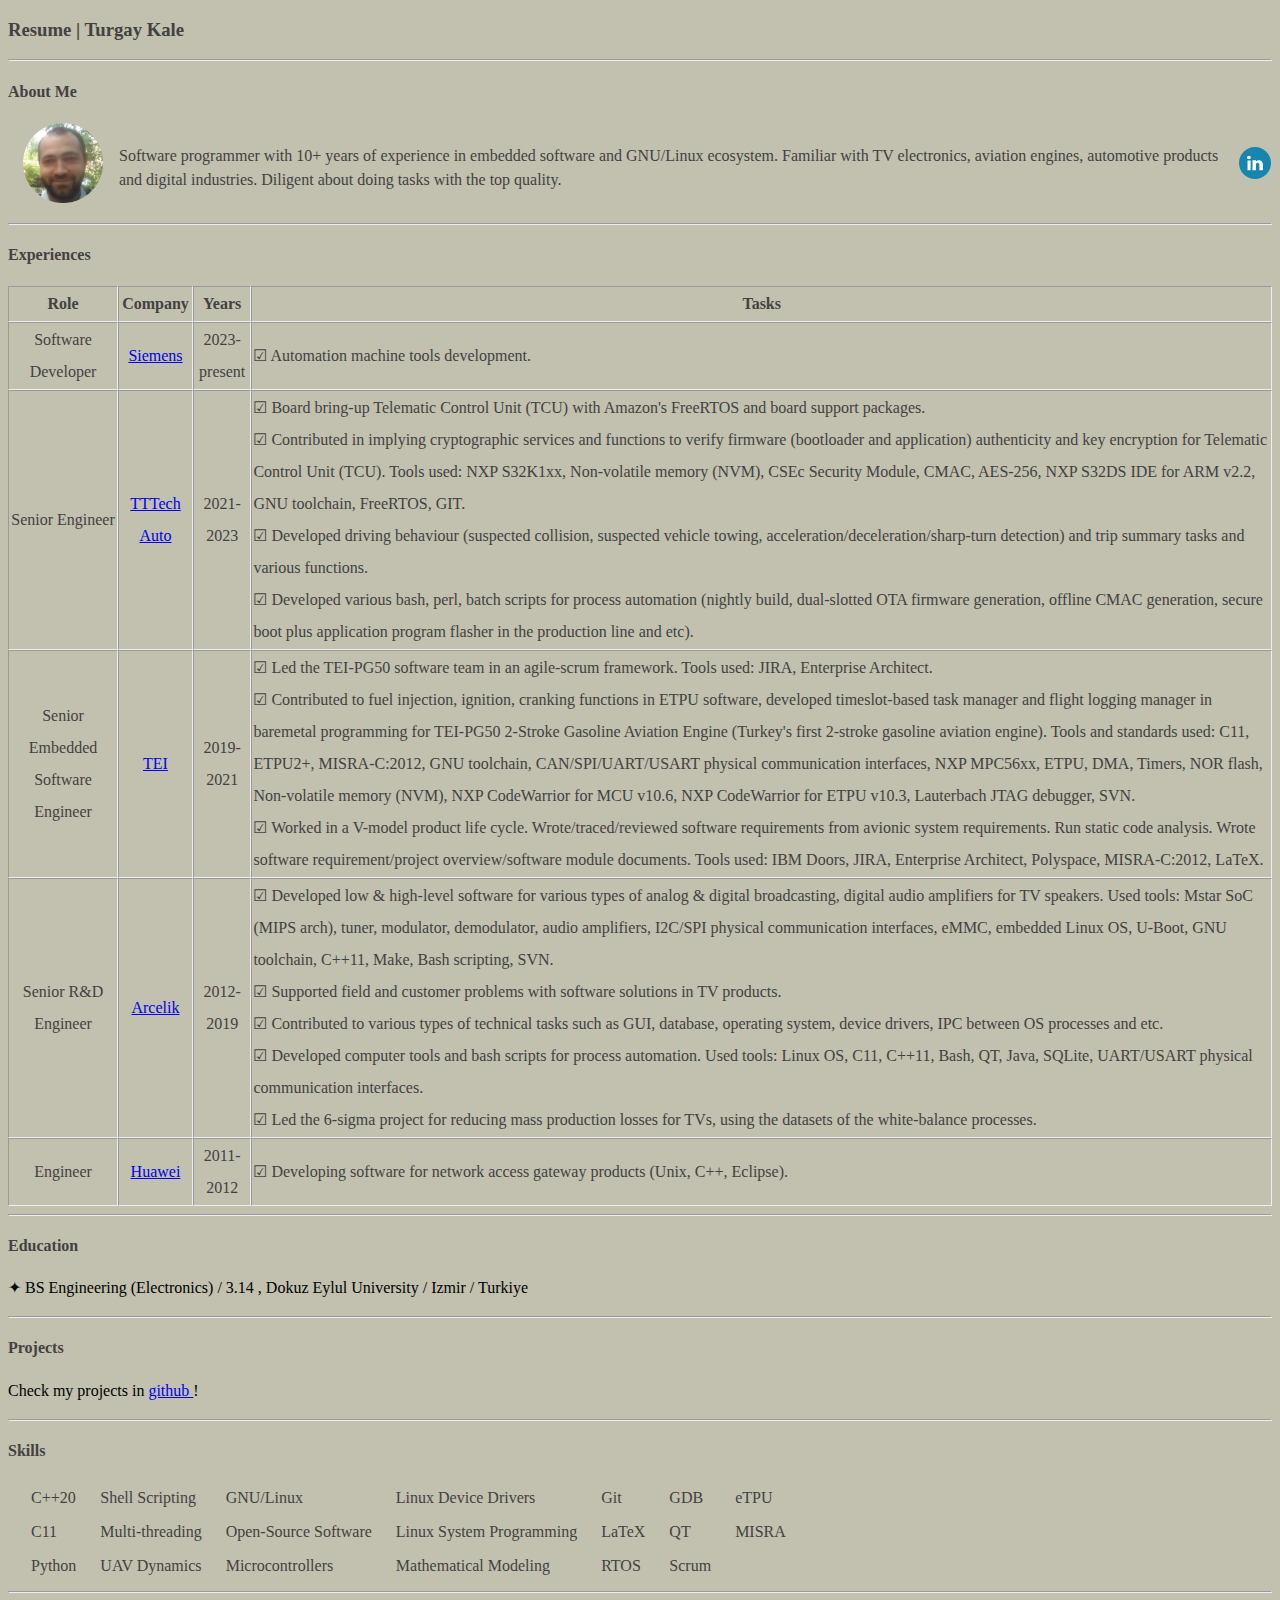
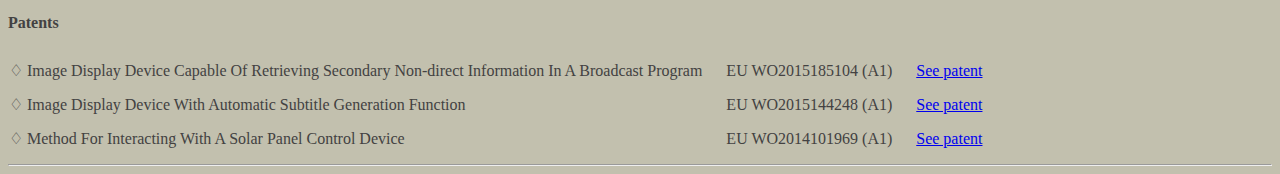
==== index.html @ f54d1caf "Update index.html" ====
<!DOCTYPE html>
<html lang="en">
    <head>
        <meta charset="UTF-8">
        <meta http-equiv="X-UA-Compatible" content="IE=edge">
        <meta name="viewport" content="width=device-width, initial-scale=1.0">
        <title>Resume of Turgay Kale </title>
        <link rel="stylesheet" href="css/styles.css">
    </head>

    <body>
        <h3>Resume | Turgay Kale</h3>
        <hr>
        <h4>About Me</h4>
        <table cellspacing="20">
            <tr>
                <td>&nbsp;&nbsp;&nbsp;</td>
                <td><img src="images/profile_turgaykale.png" height="80" width="80" alt="Picture of Turgay Kale"></td>
                <td>&nbsp;&nbsp;&nbsp;</td>
                <td><p>Software programmer with 10+ years of experience in embedded software
                    and GNU/Linux ecosystem. Familiar with TV electronics, aviation engines,
                    automotive products and digital industries. Diligent about doing tasks
                    with the top quality.</p></td>
                <td>&nbsp;&nbsp;&nbsp;</td>
                <td>
                    <center>
                        <a href="https://www.linkedin.com/in/turgaykale/"><img src="images/logo_linkedin.svg" height="32" width="32" alt="Logo of Linkedin"></a>
                    </center>
                </td>
            </tr>
        </table>
        <hr>
        <h4>Experiences</h4>
            <table border="dashed">
                <thead>
                    <tr>
                        <th><center>Role</center></th>
                        <th><center>Company</center></th>
                        <th><center>Years</center></th>
                        <th><center>Tasks</center></th>
                    </tr>
                </thead>
                <tbody>
                    <tr>
                        <td><center>Software Developer</center></td>
                        <td><center><a href="https://www.siemens.com">Siemens</a></center></td>
                        <td><center>2023-present</center></td>
                        <td>&#x2611; Automation machine tools development.</td>
                    </tr>
                    <tr>
                        <td><center>Senior Engineer</center></td>
                        <td><center><a href="https://www.tttech-auto.com">TTTech Auto</a></center></td>
                        <td><center>2021-2023</center></td>
                        <td>&#x2611; Board bring-up Telematic Control Unit (TCU) with Amazon's FreeRTOS and board support packages.<br>
                            &#x2611; Contributed in implying cryptographic services and functions to verify firmware (bootloader and application) 
                            authenticity and key encryption for Telematic Control Unit (TCU). Tools used: NXP S32K1xx, Non-volatile memory (NVM), 
                            CSEc Security Module, CMAC, AES-256, NXP S32DS IDE for ARM v2.2, GNU toolchain, FreeRTOS, GIT.<br>
                            &#x2611; Developed driving behaviour (suspected collision, suspected vehicle towing, acceleration/deceleration/sharp-turn detection) 
                            and trip summary tasks and various functions.<br>
                            &#x2611; Developed various bash, perl, batch scripts for process automation (nightly build, dual-slotted OTA firmware generation, 
                            offline CMAC generation, secure boot plus application program flasher in the production line and etc).</td>
                    </tr>
                    <tr>
                        <td><center>Senior Embedded Software Engineer</center></td>
                        <td><center><a href="https://www.tei.com.tr">TEI</a></center></td>
                        <td><center>2019-2021</center></td>
                        <td>&#x2611; Led the TEI-PG50 software team in an agile-scrum framework. Tools used: JIRA, Enterprise Architect.<br>
                            &#x2611; Contributed to fuel injection, ignition, cranking functions in ETPU software, developed timeslot-based task manager and 
                            flight logging manager in baremetal programming for TEI-PG50 2-Stroke Gasoline Aviation Engine (Turkey's first 2-stroke 
                            gasoline aviation engine). Tools and standards used: C11, ETPU2+, MISRA-C:2012, GNU toolchain, CAN/SPI/UART/USART physical 
                            communication interfaces, NXP MPC56xx, ETPU, DMA, Timers, NOR flash, Non-volatile memory (NVM), NXP CodeWarrior for MCU v10.6,
                            NXP CodeWarrior for ETPU v10.3, Lauterbach JTAG debugger, SVN. <br>
                            &#x2611; Worked in a V-model product life cycle. Wrote/traced/reviewed software requirements from avionic system requirements. Run 
                            static code analysis. Wrote software requirement/project overview/software module documents. Tools used: IBM Doors, JIRA, 
                            Enterprise Architect, Polyspace, MISRA-C:2012, LaTeX.</td>
                    </tr>
                    <tr>
                        <td><center>Senior R&D Engineer</center></td>
                        <td><center><a href="https:www.arcelik.com">Arcelik</a></center></td>
                        <td><center>2012-2019</center></td>
                        <td>&#x2611; Developed low & high-level software for various types of analog & digital broadcasting, digital audio amplifiers for TV 
                            speakers. Used tools: Mstar SoC (MIPS arch), tuner, modulator, demodulator, audio amplifiers, I2C/SPI physical communication 
                            interfaces, eMMC, embedded Linux OS, U-Boot, GNU toolchain, C++11, Make, Bash scripting, SVN.<br>
                            &#x2611; Supported field and customer problems with software solutions in TV products.<br>
                            &#x2611; Contributed to various types of technical tasks such as GUI, database, operating system, device drivers, IPC between OS 
                            processes and etc.<br>
                            &#x2611; Developed computer tools and bash scripts for process automation. Used tools: Linux OS, C11, C++11, Bash, QT, Java, SQLite, 
                            UART/USART physical communication interfaces.<br>
                            &#x2611; Led the 6-sigma project for reducing mass production losses for TVs, using the datasets of the white-balance processes.</td>
                    </tr>
                    <tr>
                        <td><center>Engineer</center></td>
                        <td><center><a href="https://www.huawei.com">Huawei</a></center></td>
                        <td><center>2011-2012</center></td>
                        <td>&#x2611; Developing software for network access gateway products (Unix, C++, Eclipse).</td>
                    </tr>
                </tbody>
            </table>
        <hr>
            <h4>Education</h4>
            <p>&#x2726; BS Engineering (Electronics) / 3.14 , Dokuz Eylul University / Izmir / Turkiye</p>
        <hr>
            <h4>Projects</h4>
            <p>Check my projects in <a href="https://github.com/kaleturgay"> github </a> !</p>
        <hr>
            <h4>Skills</h4>
            <table cellspacing="20">
                <tr>
                    <td>&nbsp;&nbsp;&nbsp;&nbsp;&nbsp;</td>
                    <td>C++20</td><td>&nbsp;&nbsp;&nbsp;&nbsp;&nbsp;</td>
                    <td>Shell Scripting</td><td>&nbsp;&nbsp;&nbsp;&nbsp;&nbsp;</td> 
                    <td>GNU/Linux</td><td>&nbsp;&nbsp;&nbsp;&nbsp;&nbsp;</td>
                    <td>Linux Device Drivers</td><td>&nbsp;&nbsp;&nbsp;&nbsp;&nbsp;</td>
                    <td>Git</td><td>&nbsp;&nbsp;&nbsp;&nbsp;&nbsp;</td>
                    <td>GDB</td><td>&nbsp;&nbsp;&nbsp;&nbsp;&nbsp;</td>
                    <td>eTPU</td><td>&nbsp;&nbsp;&nbsp;&nbsp;&nbsp;</td>
                </tr>
                <tr>
                    <td>&nbsp;&nbsp;&nbsp;&nbsp;&nbsp;</td>
                    <td>C11</td><td>&nbsp;&nbsp;&nbsp;&nbsp;&nbsp;</td>
                    <td>Multi-threading</td><td>&nbsp;&nbsp;&nbsp;&nbsp;&nbsp;</td>
                    <td>Open-Source Software</td><td>&nbsp;&nbsp;&nbsp;&nbsp;&nbsp;</td>
                    <td>Linux System Programming</td><td>&nbsp;&nbsp;&nbsp;&nbsp;&nbsp;</td>
                    <td>LaTeX</td><td>&nbsp;&nbsp;&nbsp;&nbsp;&nbsp;</td>
                    <td>QT</td><td>&nbsp;&nbsp;&nbsp;&nbsp;&nbsp;</td>
                    <td>MISRA</td><td>&nbsp;&nbsp;&nbsp;&nbsp;&nbsp;</td>
                </tr>
                <tr>
                    <td>&nbsp;&nbsp;&nbsp;&nbsp;&nbsp;</td>
                    <td>Python</td><td>&nbsp;&nbsp;&nbsp;&nbsp;&nbsp;</td> 
                    <td>UAV Dynamics</td><td>&nbsp;&nbsp;&nbsp;&nbsp;&nbsp;</td>
                    <td>Microcontrollers</td><td>&nbsp;&nbsp;&nbsp;</td>
                    <td>Mathematical Modeling</td><td>&nbsp;&nbsp;&nbsp;&nbsp;&nbsp;</td>
                    <td>RTOS</td><td>&nbsp;&nbsp;&nbsp;&nbsp;&nbsp;</td>
                    <td>Scrum</td><td>&nbsp;&nbsp;&nbsp;&nbsp;&nbsp;</td>
                </tr>
            </table>
        <hr>
            <h4>Patents</h4>
            <table cellspacing="20">
                <tr>
                    <td>&#x2662; Image Display Device Capable Of Retrieving Secondary Non-direct Information In A Broadcast Program</td>   
                    <td>&nbsp;&nbsp;&nbsp;&nbsp;&nbsp;</td>
                    <td>EU WO2015185104 (A1)</td>
                    <td>&nbsp;&nbsp;&nbsp;&nbsp;&nbsp;</td>
                    <td><a href="https://worldwide.espacenet.com/publicationDetails/biblio?DB=EPODOC&II=1&ND=3&adjacent=true&locale=en_EP&FT=D&date=20151210&CC=WO&NR=2015185104A1&KC=A1"> See patent </a></td>
                </tr>
                <tr>
                    <td>&#x2662; Image Display Device With Automatic Subtitle Generation Function</td>   
                    <td>&nbsp;&nbsp;&nbsp;&nbsp;&nbsp;</td>
                    <td>EU WO2015144248 (A1)</td>
                    <td>&nbsp;&nbsp;&nbsp;&nbsp;&nbsp;</td>
                    <td><a href="https://patentscope.wipo.int/search/en/detail.jsf?docId=WO2015144248"> See patent </a></td>
                </tr>
                <tr>
                    <td>&#x2662; Method For Interacting With A Solar Panel Control Device</td>
                    <td>&nbsp;&nbsp;&nbsp;</td>   
                    <td>EU WO2014101969 (A1)</td>
                    <td>&nbsp;&nbsp;&nbsp;</td>
                    <td><a href="https://worldwide.espacenet.com/publicationDetails/biblio?FT=D&date=20140703&DB=EPODOC&locale=en_EP&CC=WO&NR=2014101969A1&KC=A1&ND=4"> See patent </a></td>
                </tr>
            </table>
        <hr>
    </body>
</html>
---- css/styles.css ----
body {
    background-color: #c2c0ae;
}

p {
    line-height: 1.5 ;
}

table {
    border: solid;
    border-style: none;
    border-spacing: 0px;
    color: #434242;
    line-height: 2;
}

h3 {
    color: #434242;
}

h4 {
    color: #434242;
}
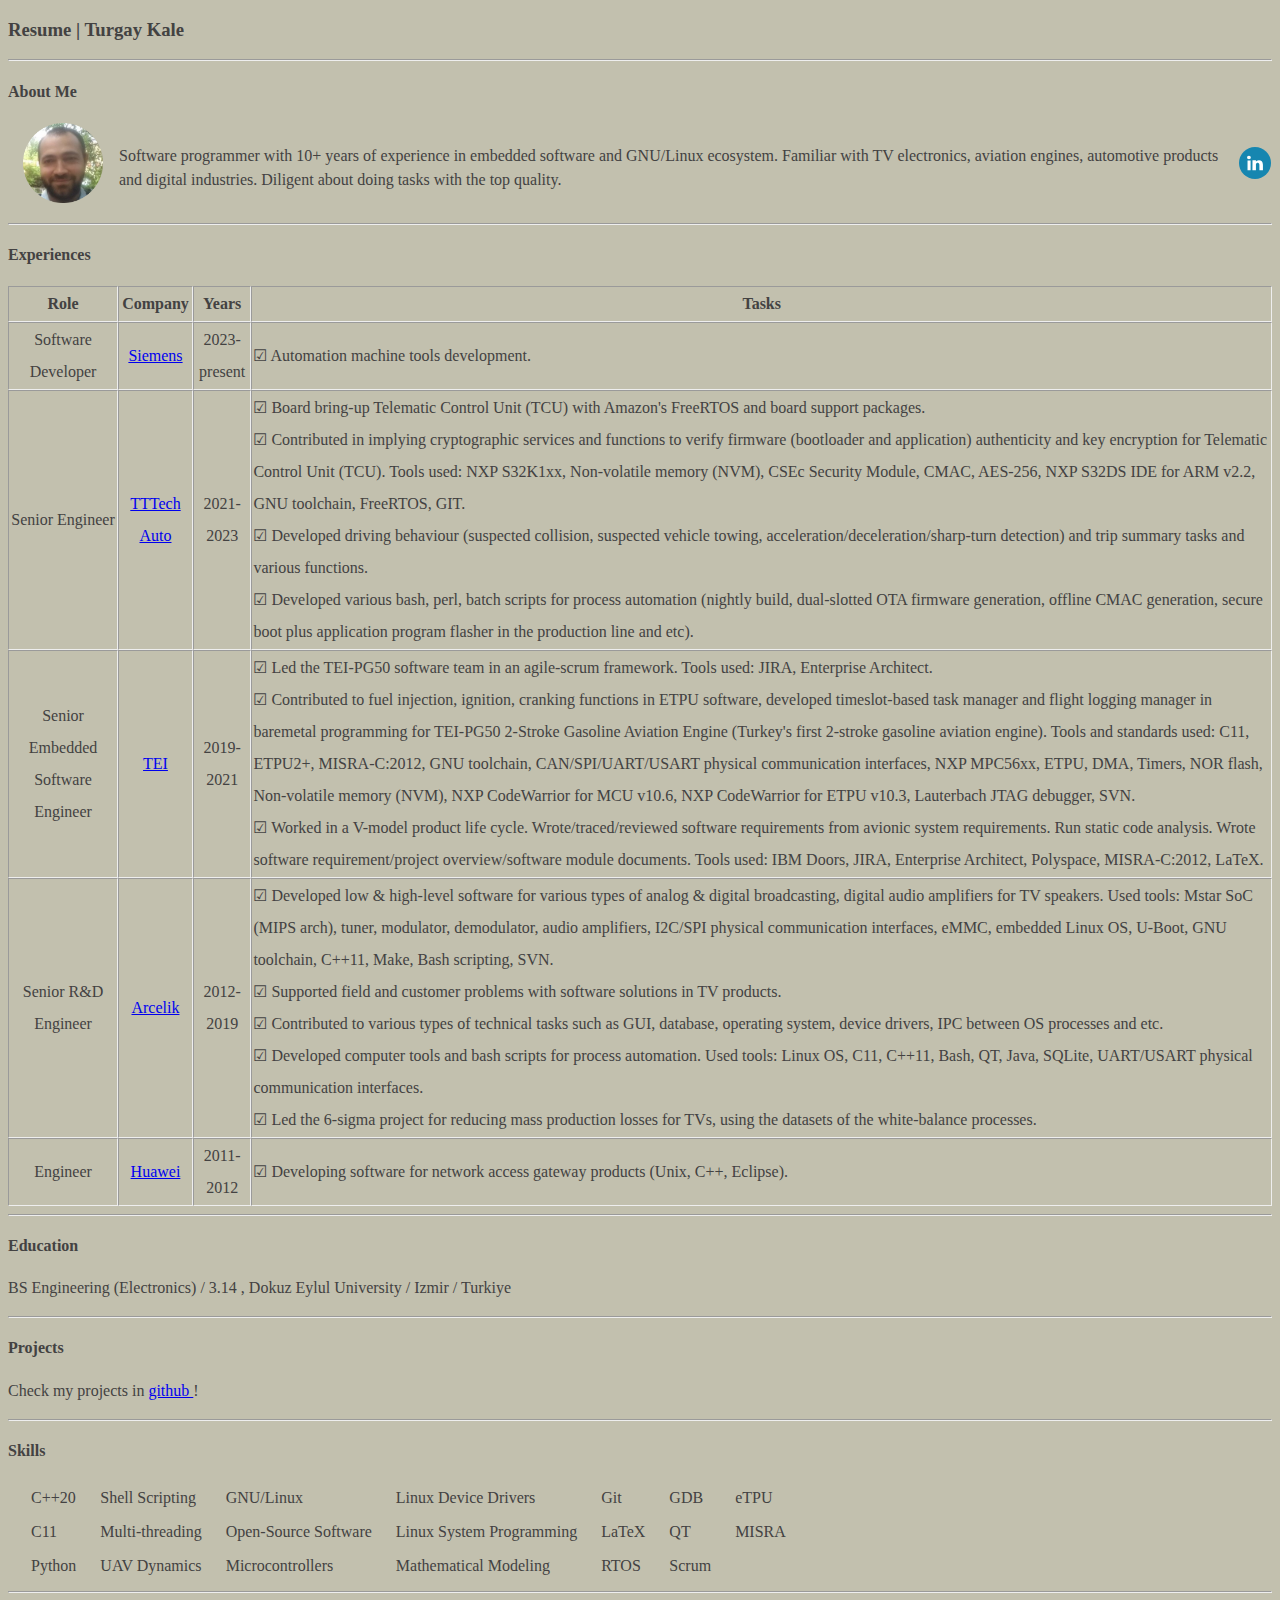
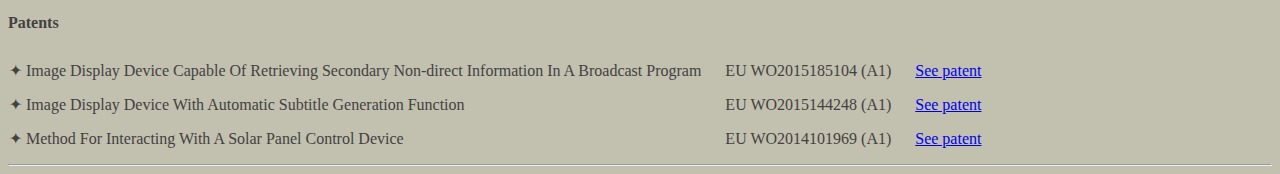
==== commit 7bf70acf: "Update index.html" ====
--- a/index.html
+++ b/index.html
@@ -98,7 +98,7 @@
             </table>
         <hr>
             <h4>Education</h4>
-            <p>&#x2726; BS Engineering (Electronics) / 3.14 , Dokuz Eylul University / Izmir / Turkiye</p>
+            <p>BS Engineering (Electronics) / 3.14 , Dokuz Eylul University / Izmir / Turkiye</p>
         <hr>
             <h4>Projects</h4>
             <p>Check my projects in <a href="https://github.com/kaleturgay"> github </a> !</p>
@@ -139,21 +139,21 @@
             <h4>Patents</h4>
             <table cellspacing="20">
                 <tr>
-                    <td>&#x2662; Image Display Device Capable Of Retrieving Secondary Non-direct Information In A Broadcast Program</td>   
+                    <td>&#x2726; Image Display Device Capable Of Retrieving Secondary Non-direct Information In A Broadcast Program</td>   
                     <td>&nbsp;&nbsp;&nbsp;&nbsp;&nbsp;</td>
                     <td>EU WO2015185104 (A1)</td>
                     <td>&nbsp;&nbsp;&nbsp;&nbsp;&nbsp;</td>
                     <td><a href="https://worldwide.espacenet.com/publicationDetails/biblio?DB=EPODOC&II=1&ND=3&adjacent=true&locale=en_EP&FT=D&date=20151210&CC=WO&NR=2015185104A1&KC=A1"> See patent </a></td>
                 </tr>
                 <tr>
-                    <td>&#x2662; Image Display Device With Automatic Subtitle Generation Function</td>   
+                    <td>&#x2726; Image Display Device With Automatic Subtitle Generation Function</td>   
                     <td>&nbsp;&nbsp;&nbsp;&nbsp;&nbsp;</td>
                     <td>EU WO2015144248 (A1)</td>
                     <td>&nbsp;&nbsp;&nbsp;&nbsp;&nbsp;</td>
                     <td><a href="https://patentscope.wipo.int/search/en/detail.jsf?docId=WO2015144248"> See patent </a></td>
                 </tr>
                 <tr>
-                    <td>&#x2662; Method For Interacting With A Solar Panel Control Device</td>
+                    <td>&#x2726; Method For Interacting With A Solar Panel Control Device</td>
                     <td>&nbsp;&nbsp;&nbsp;</td>   
                     <td>EU WO2014101969 (A1)</td>
                     <td>&nbsp;&nbsp;&nbsp;</td>
--- a/css/styles.css
+++ b/css/styles.css
@@ -1,10 +1,10 @@
-
 body {
     background-color: #c2c0ae;
+    color: #434242;
 }
 
 p {
-    line-height: 1.5 ;
+    line-height: 1.5;
 }
 
 table {
@@ -14,11 +14,3 @@
     color: #434242;
     line-height: 2;
 }
-
-h3 {
-    color: #434242;
-}
-
-h4 {
-    color: #434242;
-}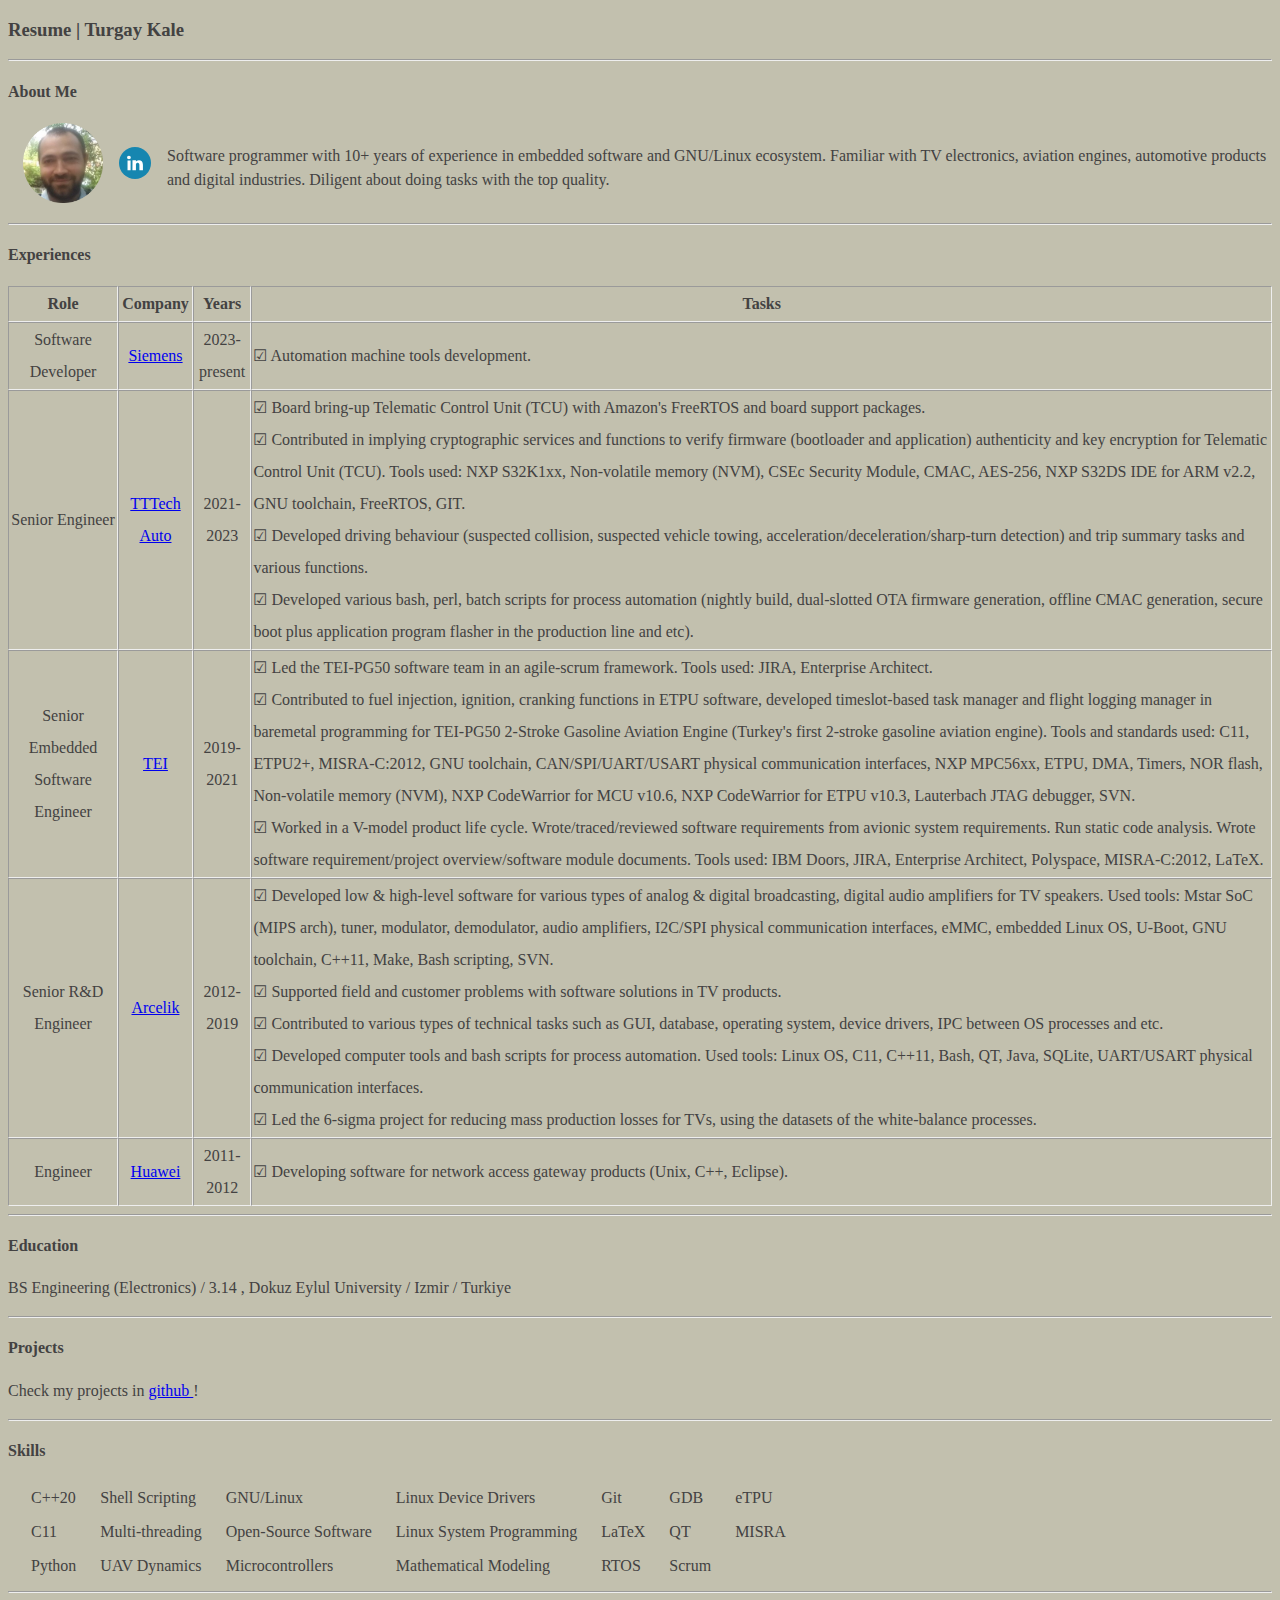
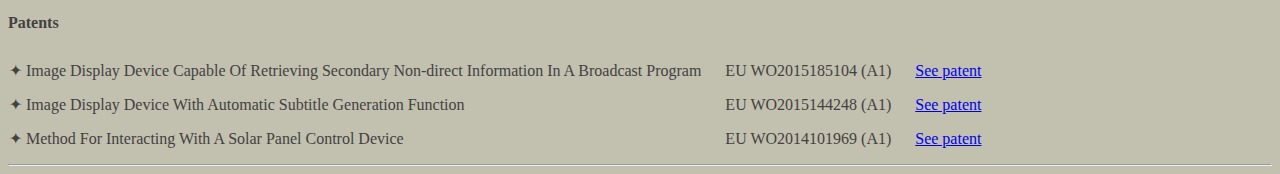
==== commit 0ff9aca5: "Update index.html" ====
--- a/index.html
+++ b/index.html
@@ -17,16 +17,16 @@
                 <td>&nbsp;&nbsp;&nbsp;</td>
                 <td><img src="images/profile_turgaykale.png" height="80" width="80" alt="Picture of Turgay Kale"></td>
                 <td>&nbsp;&nbsp;&nbsp;</td>
-                <td><p>Software programmer with 10+ years of experience in embedded software
-                    and GNU/Linux ecosystem. Familiar with TV electronics, aviation engines,
-                    automotive products and digital industries. Diligent about doing tasks
-                    with the top quality.</p></td>
-                <td>&nbsp;&nbsp;&nbsp;</td>
                 <td>
                     <center>
                         <a href="https://www.linkedin.com/in/turgaykale/"><img src="images/logo_linkedin.svg" height="32" width="32" alt="Logo of Linkedin"></a>
                     </center>
                 </td>
+                <td>&nbsp;&nbsp;&nbsp;</td>
+                <td><p>Software programmer with 10+ years of experience in embedded software
+                    and GNU/Linux ecosystem. Familiar with TV electronics, aviation engines,
+                    automotive products and digital industries. Diligent about doing tasks
+                    with the top quality.</p></td>
             </tr>
         </table>
         <hr>
@@ -41,13 +41,13 @@
                     </tr>
                 </thead>
                 <tbody>
-                    <tr>
+                    <tr class="cl_hover_background">
                         <td><center>Software Developer</center></td>
                         <td><center><a href="https://www.siemens.com">Siemens</a></center></td>
                         <td><center>2023-present</center></td>
                         <td>&#x2611; Automation machine tools development.</td>
                     </tr>
-                    <tr>
+                    <tr class="cl_hover_background">
                         <td><center>Senior Engineer</center></td>
                         <td><center><a href="https://www.tttech-auto.com">TTTech Auto</a></center></td>
                         <td><center>2021-2023</center></td>
@@ -60,7 +60,7 @@
                             &#x2611; Developed various bash, perl, batch scripts for process automation (nightly build, dual-slotted OTA firmware generation, 
                             offline CMAC generation, secure boot plus application program flasher in the production line and etc).</td>
                     </tr>
-                    <tr>
+                    <tr class="cl_hover_background">
                         <td><center>Senior Embedded Software Engineer</center></td>
                         <td><center><a href="https://www.tei.com.tr">TEI</a></center></td>
                         <td><center>2019-2021</center></td>
@@ -74,7 +74,7 @@
                             static code analysis. Wrote software requirement/project overview/software module documents. Tools used: IBM Doors, JIRA, 
                             Enterprise Architect, Polyspace, MISRA-C:2012, LaTeX.</td>
                     </tr>
-                    <tr>
+                    <tr class="cl_hover_background">
                         <td><center>Senior R&D Engineer</center></td>
                         <td><center><a href="https:www.arcelik.com">Arcelik</a></center></td>
                         <td><center>2012-2019</center></td>
@@ -88,7 +88,7 @@
                             UART/USART physical communication interfaces.<br>
                             &#x2611; Led the 6-sigma project for reducing mass production losses for TVs, using the datasets of the white-balance processes.</td>
                     </tr>
-                    <tr>
+                    <tr class="cl_hover_background">
                         <td><center>Engineer</center></td>
                         <td><center><a href="https://www.huawei.com">Huawei</a></center></td>
                         <td><center>2011-2012</center></td>
@@ -105,7 +105,7 @@
         <hr>
             <h4>Skills</h4>
             <table cellspacing="20">
-                <tr>
+                <tr class="cl_hover_background">
                     <td>&nbsp;&nbsp;&nbsp;&nbsp;&nbsp;</td>
                     <td>C++20</td><td>&nbsp;&nbsp;&nbsp;&nbsp;&nbsp;</td>
                     <td>Shell Scripting</td><td>&nbsp;&nbsp;&nbsp;&nbsp;&nbsp;</td> 
@@ -115,7 +115,7 @@
                     <td>GDB</td><td>&nbsp;&nbsp;&nbsp;&nbsp;&nbsp;</td>
                     <td>eTPU</td><td>&nbsp;&nbsp;&nbsp;&nbsp;&nbsp;</td>
                 </tr>
-                <tr>
+                <tr class="cl_hover_background">
                     <td>&nbsp;&nbsp;&nbsp;&nbsp;&nbsp;</td>
                     <td>C11</td><td>&nbsp;&nbsp;&nbsp;&nbsp;&nbsp;</td>
                     <td>Multi-threading</td><td>&nbsp;&nbsp;&nbsp;&nbsp;&nbsp;</td>
@@ -125,7 +125,7 @@
                     <td>QT</td><td>&nbsp;&nbsp;&nbsp;&nbsp;&nbsp;</td>
                     <td>MISRA</td><td>&nbsp;&nbsp;&nbsp;&nbsp;&nbsp;</td>
                 </tr>
-                <tr>
+                <tr class="cl_hover_background">
                     <td>&nbsp;&nbsp;&nbsp;&nbsp;&nbsp;</td>
                     <td>Python</td><td>&nbsp;&nbsp;&nbsp;&nbsp;&nbsp;</td> 
                     <td>UAV Dynamics</td><td>&nbsp;&nbsp;&nbsp;&nbsp;&nbsp;</td>
@@ -138,21 +138,21 @@
         <hr>
             <h4>Patents</h4>
             <table cellspacing="20">
-                <tr>
-                    <td>&#x2726; Image Display Device Capable Of Retrieving Secondary Non-direct Information In A Broadcast Program</td>   
+                <tr class="cl_hover_background">
+                    <td>&#x2726;  Image Display Device Capable Of Retrieving Secondary Non-direct Information In A Broadcast Program</td>   
                     <td>&nbsp;&nbsp;&nbsp;&nbsp;&nbsp;</td>
                     <td>EU WO2015185104 (A1)</td>
                     <td>&nbsp;&nbsp;&nbsp;&nbsp;&nbsp;</td>
                     <td><a href="https://worldwide.espacenet.com/publicationDetails/biblio?DB=EPODOC&II=1&ND=3&adjacent=true&locale=en_EP&FT=D&date=20151210&CC=WO&NR=2015185104A1&KC=A1"> See patent </a></td>
                 </tr>
-                <tr>
-                    <td>&#x2726; Image Display Device With Automatic Subtitle Generation Function</td>   
+                <tr class="cl_hover_background">
+                    <td>&#x2726;  Image Display Device With Automatic Subtitle Generation Function</td>   
                     <td>&nbsp;&nbsp;&nbsp;&nbsp;&nbsp;</td>
                     <td>EU WO2015144248 (A1)</td>
                     <td>&nbsp;&nbsp;&nbsp;&nbsp;&nbsp;</td>
                     <td><a href="https://patentscope.wipo.int/search/en/detail.jsf?docId=WO2015144248"> See patent </a></td>
                 </tr>
-                <tr>
+                <tr class="cl_hover_background">
                     <td>&#x2726; Method For Interacting With A Solar Panel Control Device</td>
                     <td>&nbsp;&nbsp;&nbsp;</td>   
                     <td>EU WO2014101969 (A1)</td>
--- a/css/styles.css
+++ b/css/styles.css
@@ -1,3 +1,4 @@
+
 body {
     background-color: #c2c0ae;
     color: #434242;
@@ -14,3 +15,12 @@
     color: #434242;
     line-height: 2;
 }
+
+p:hover, .cl_hover_background:hover {
+    background-color: rgb(163, 178, 167);
+}
+
+img:hover {
+    border-radius: 100;
+    background-color: #c2c0ae;
+}
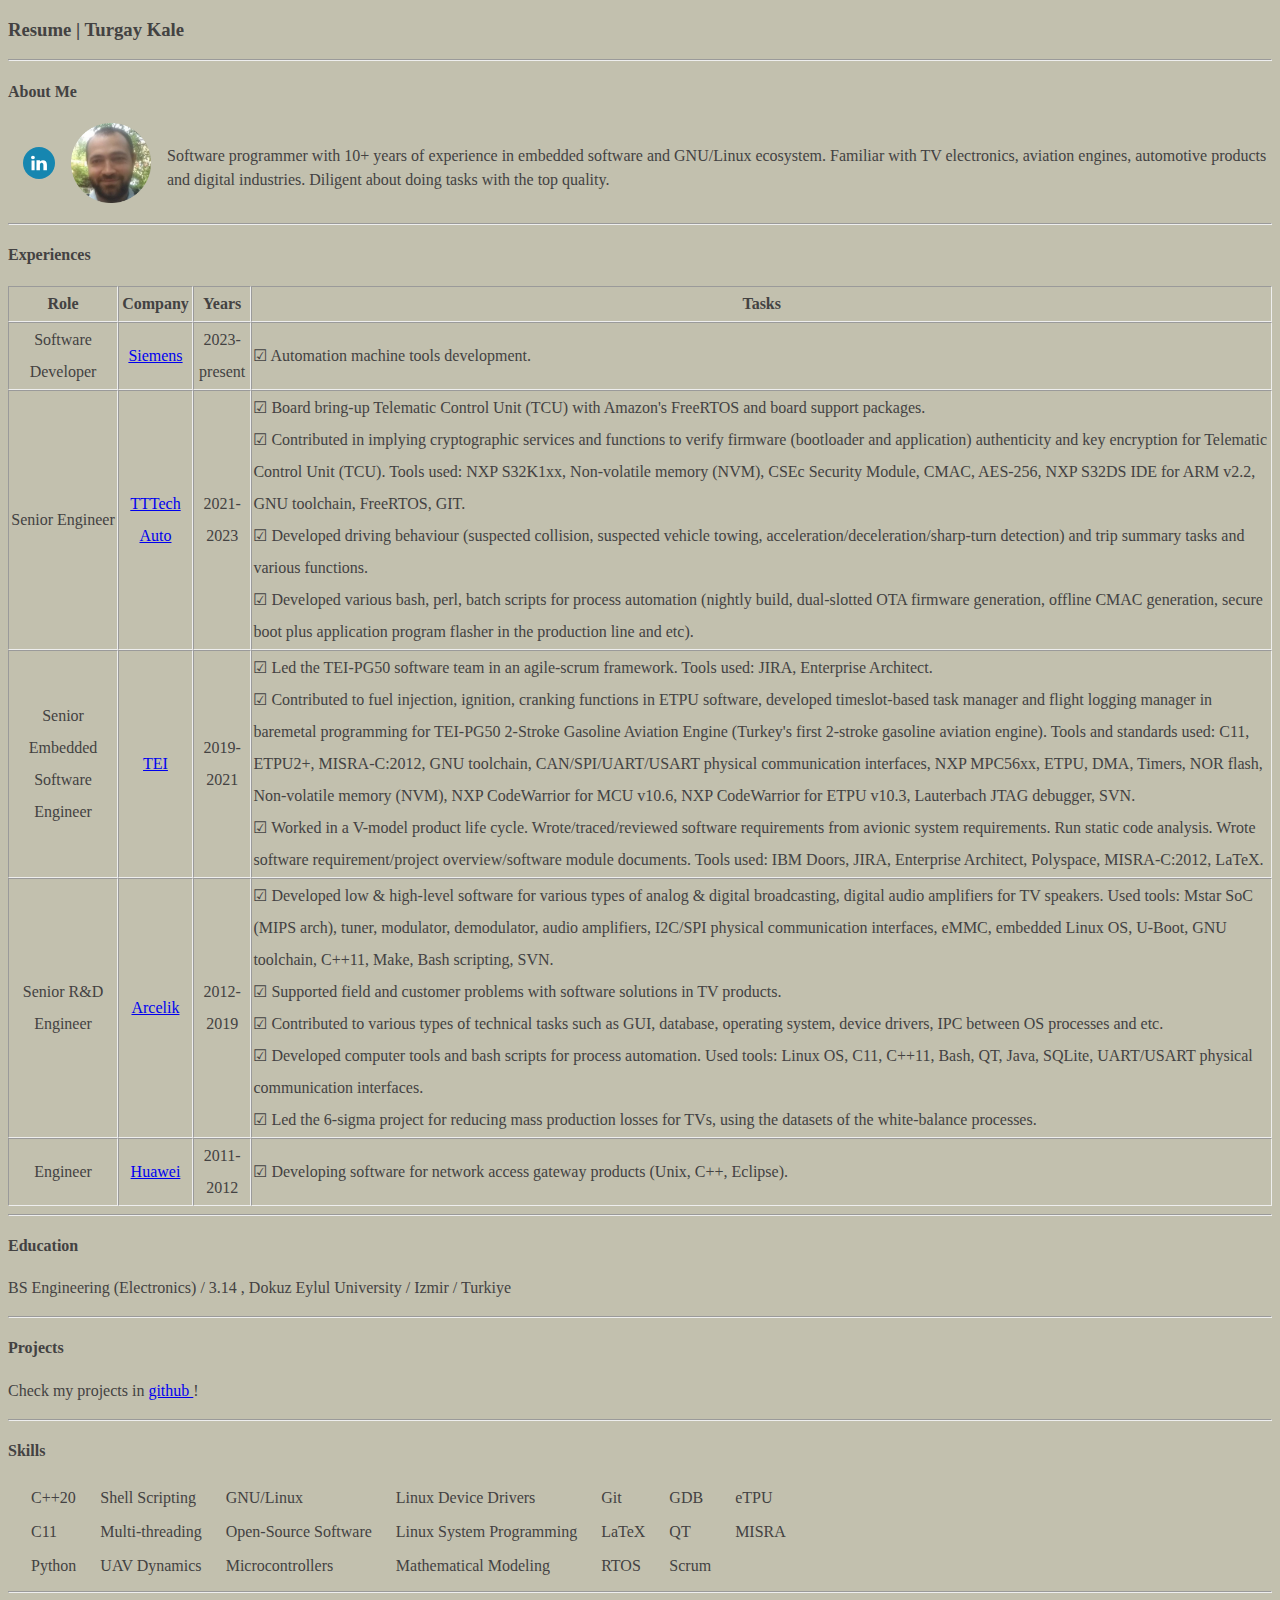
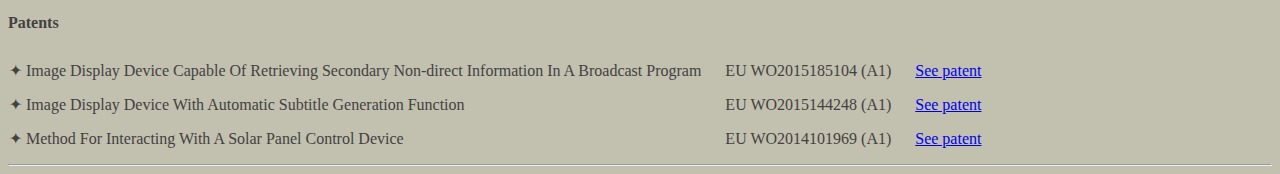
==== commit b8288a7f: "Update index.html" ====
--- a/index.html
+++ b/index.html
@@ -15,13 +15,13 @@
         <table cellspacing="20">
             <tr>
                 <td>&nbsp;&nbsp;&nbsp;</td>
-                <td><img src="images/profile_turgaykale.png" height="80" width="80" alt="Picture of Turgay Kale"></td>
-                <td>&nbsp;&nbsp;&nbsp;</td>
                 <td>
                     <center>
                         <a href="https://www.linkedin.com/in/turgaykale/"><img src="images/logo_linkedin.svg" height="32" width="32" alt="Logo of Linkedin"></a>
                     </center>
                 </td>
+                <td>&nbsp;&nbsp;&nbsp;</td>
+                <td><img src="images/profile_turgaykale.png" height="80" width="80" alt="Picture of Turgay Kale"></td>
                 <td>&nbsp;&nbsp;&nbsp;</td>
                 <td><p>Software programmer with 10+ years of experience in embedded software
                     and GNU/Linux ecosystem. Familiar with TV electronics, aviation engines,
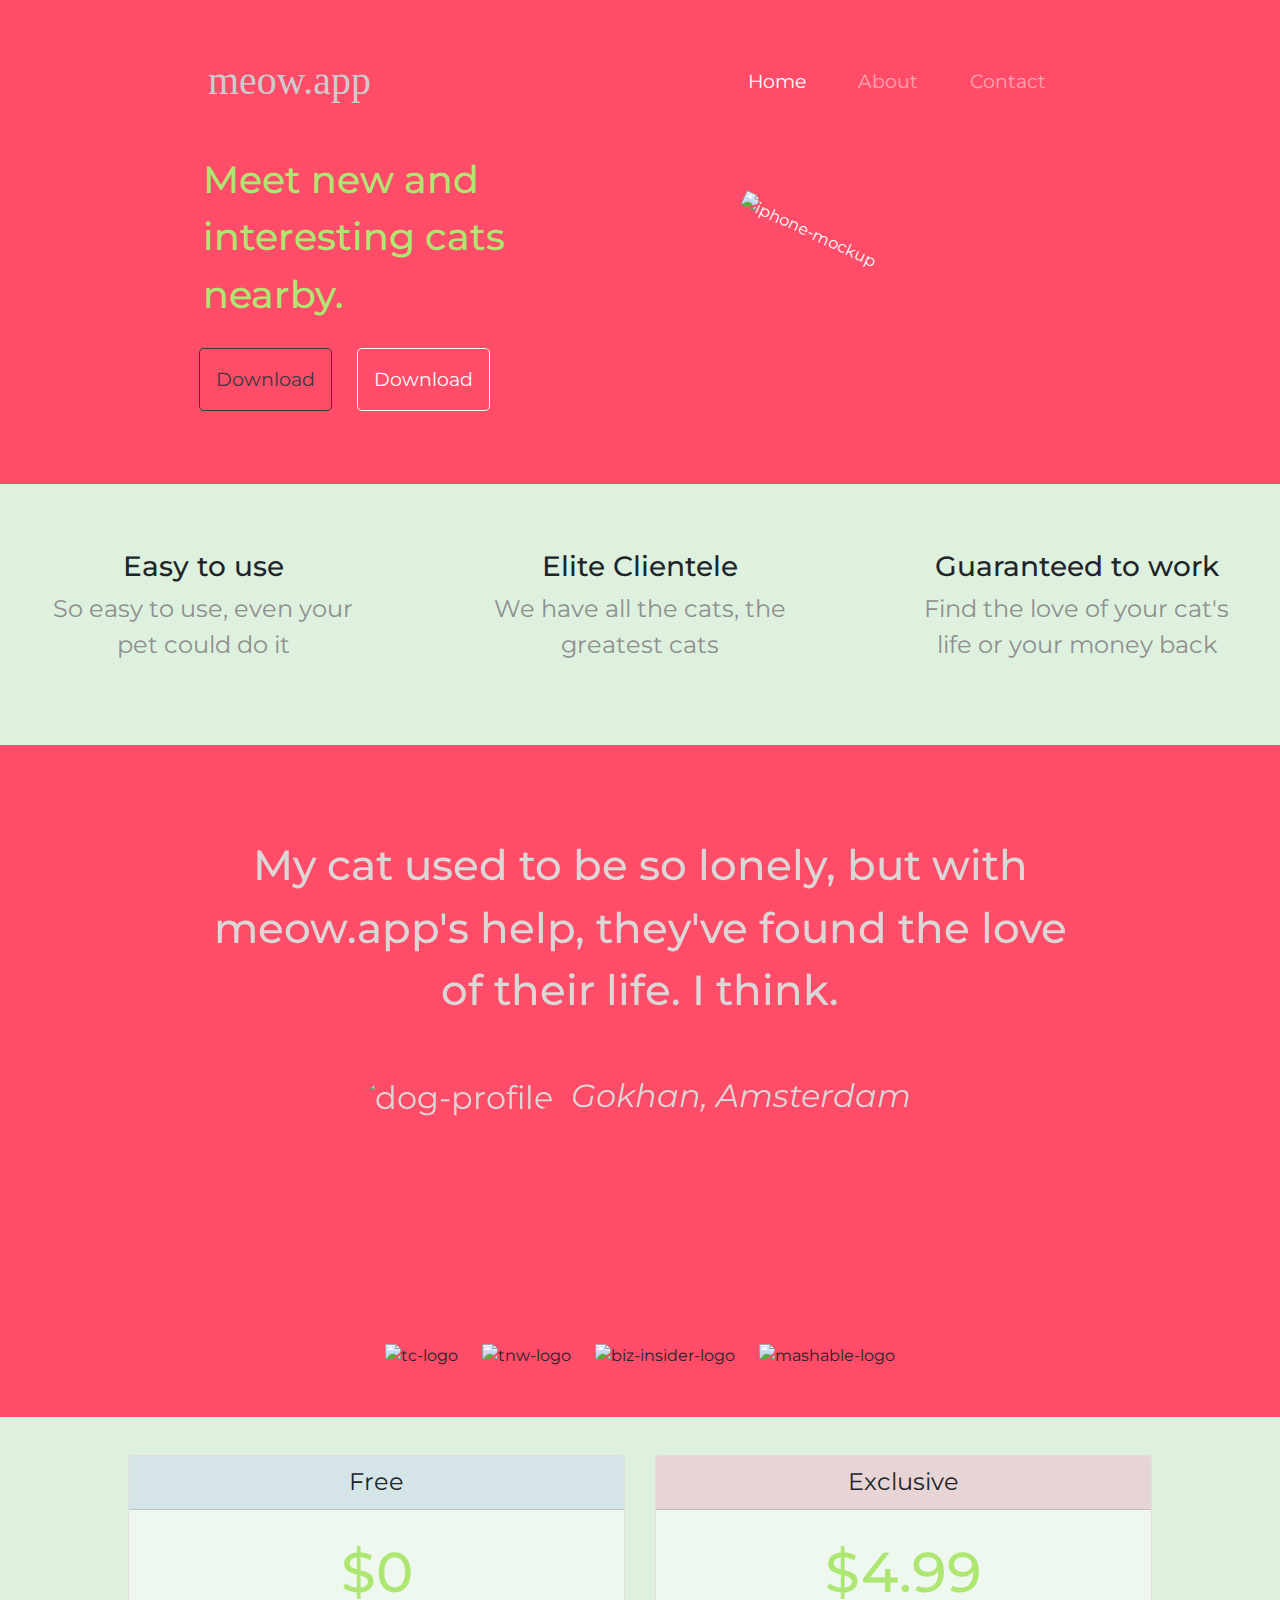
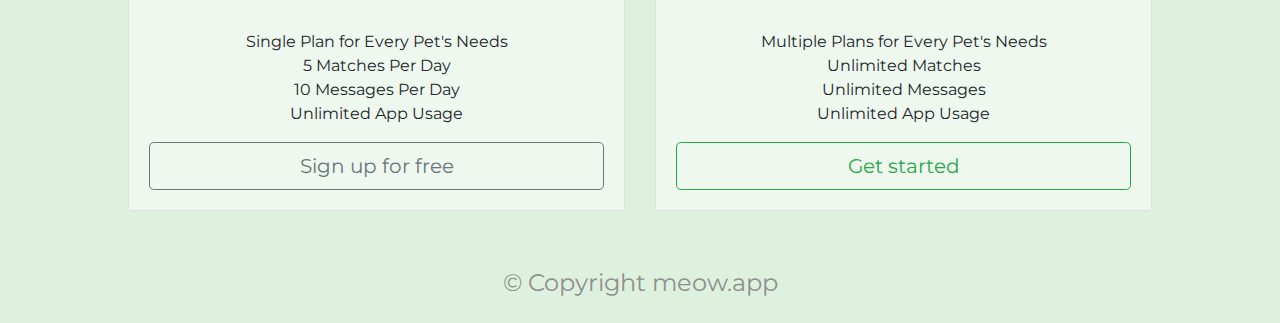
==== commit b5420390: "Update index.html" ====
--- a/index.html
+++ b/index.html
@@ -1,165 +1,172 @@
 <!DOCTYPE html>
-<html lang="en">
-    <head>
-        <meta charset="UTF-8">
-        <meta http-equiv="X-UA-Compatible" content="IE=edge">
-        <meta name="viewport" content="width=device-width, initial-scale=1.0">
-        <title>Resume of Turgay Kale </title>
-        <link rel="stylesheet" href="css/styles.css">
-    </head>
+<html>
 
-    <body>
-        <h3>Resume | Turgay Kale</h3>
-        <hr>
-        <h4>About Me</h4>
-        <table cellspacing="20">
-            <tr>
-                <td>&nbsp;&nbsp;&nbsp;</td>
-                <td>
-                    <center>
-                        <a href="https://www.linkedin.com/in/turgaykale/"><img src="images/logo_linkedin.svg" height="32" width="32" alt="Logo of Linkedin"></a>
-                    </center>
-                </td>
-                <td>&nbsp;&nbsp;&nbsp;</td>
-                <td><img src="images/profile_turgaykale.png" height="80" width="80" alt="Picture of Turgay Kale"></td>
-                <td>&nbsp;&nbsp;&nbsp;</td>
-                <td><p>Software programmer with 10+ years of experience in embedded software
-                    and GNU/Linux ecosystem. Familiar with TV electronics, aviation engines,
-                    automotive products and digital industries. Diligent about doing tasks
-                    with the top quality.</p></td>
-            </tr>
-        </table>
-        <hr>
-        <h4>Experiences</h4>
-            <table border="dashed">
-                <thead>
-                    <tr>
-                        <th><center>Role</center></th>
-                        <th><center>Company</center></th>
-                        <th><center>Years</center></th>
-                        <th><center>Tasks</center></th>
-                    </tr>
-                </thead>
-                <tbody>
-                    <tr class="cl_hover_background">
-                        <td><center>Software Developer</center></td>
-                        <td><center><a href="https://www.siemens.com">Siemens</a></center></td>
-                        <td><center>2023-present</center></td>
-                        <td>&#x2611; Automation machine tools development.</td>
-                    </tr>
-                    <tr class="cl_hover_background">
-                        <td><center>Senior Engineer</center></td>
-                        <td><center><a href="https://www.tttech-auto.com">TTTech Auto</a></center></td>
-                        <td><center>2021-2023</center></td>
-                        <td>&#x2611; Board bring-up Telematic Control Unit (TCU) with Amazon's FreeRTOS and board support packages.<br>
-                            &#x2611; Contributed in implying cryptographic services and functions to verify firmware (bootloader and application) 
-                            authenticity and key encryption for Telematic Control Unit (TCU). Tools used: NXP S32K1xx, Non-volatile memory (NVM), 
-                            CSEc Security Module, CMAC, AES-256, NXP S32DS IDE for ARM v2.2, GNU toolchain, FreeRTOS, GIT.<br>
-                            &#x2611; Developed driving behaviour (suspected collision, suspected vehicle towing, acceleration/deceleration/sharp-turn detection) 
-                            and trip summary tasks and various functions.<br>
-                            &#x2611; Developed various bash, perl, batch scripts for process automation (nightly build, dual-slotted OTA firmware generation, 
-                            offline CMAC generation, secure boot plus application program flasher in the production line and etc).</td>
-                    </tr>
-                    <tr class="cl_hover_background">
-                        <td><center>Senior Embedded Software Engineer</center></td>
-                        <td><center><a href="https://www.tei.com.tr">TEI</a></center></td>
-                        <td><center>2019-2021</center></td>
-                        <td>&#x2611; Led the TEI-PG50 software team in an agile-scrum framework. Tools used: JIRA, Enterprise Architect.<br>
-                            &#x2611; Contributed to fuel injection, ignition, cranking functions in ETPU software, developed timeslot-based task manager and 
-                            flight logging manager in baremetal programming for TEI-PG50 2-Stroke Gasoline Aviation Engine (Turkey's first 2-stroke 
-                            gasoline aviation engine). Tools and standards used: C11, ETPU2+, MISRA-C:2012, GNU toolchain, CAN/SPI/UART/USART physical 
-                            communication interfaces, NXP MPC56xx, ETPU, DMA, Timers, NOR flash, Non-volatile memory (NVM), NXP CodeWarrior for MCU v10.6,
-                            NXP CodeWarrior for ETPU v10.3, Lauterbach JTAG debugger, SVN. <br>
-                            &#x2611; Worked in a V-model product life cycle. Wrote/traced/reviewed software requirements from avionic system requirements. Run 
-                            static code analysis. Wrote software requirement/project overview/software module documents. Tools used: IBM Doors, JIRA, 
-                            Enterprise Architect, Polyspace, MISRA-C:2012, LaTeX.</td>
-                    </tr>
-                    <tr class="cl_hover_background">
-                        <td><center>Senior R&D Engineer</center></td>
-                        <td><center><a href="https:www.arcelik.com">Arcelik</a></center></td>
-                        <td><center>2012-2019</center></td>
-                        <td>&#x2611; Developed low & high-level software for various types of analog & digital broadcasting, digital audio amplifiers for TV 
-                            speakers. Used tools: Mstar SoC (MIPS arch), tuner, modulator, demodulator, audio amplifiers, I2C/SPI physical communication 
-                            interfaces, eMMC, embedded Linux OS, U-Boot, GNU toolchain, C++11, Make, Bash scripting, SVN.<br>
-                            &#x2611; Supported field and customer problems with software solutions in TV products.<br>
-                            &#x2611; Contributed to various types of technical tasks such as GUI, database, operating system, device drivers, IPC between OS 
-                            processes and etc.<br>
-                            &#x2611; Developed computer tools and bash scripts for process automation. Used tools: Linux OS, C11, C++11, Bash, QT, Java, SQLite, 
-                            UART/USART physical communication interfaces.<br>
-                            &#x2611; Led the 6-sigma project for reducing mass production losses for TVs, using the datasets of the white-balance processes.</td>
-                    </tr>
-                    <tr class="cl_hover_background">
-                        <td><center>Engineer</center></td>
-                        <td><center><a href="https://www.huawei.com">Huawei</a></center></td>
-                        <td><center>2011-2012</center></td>
-                        <td>&#x2611; Developing software for network access gateway products (Unix, C++, Eclipse).</td>
-                    </tr>
-                </tbody>
-            </table>
-        <hr>
-            <h4>Education</h4>
-            <p>BS Engineering (Electronics) / 3.14 , Dokuz Eylul University / Izmir / Turkiye</p>
-        <hr>
-            <h4>Projects</h4>
-            <p>Check my projects in <a href="https://github.com/kaleturgay"> github </a> !</p>
-        <hr>
-            <h4>Skills</h4>
-            <table cellspacing="20">
-                <tr class="cl_hover_background">
-                    <td>&nbsp;&nbsp;&nbsp;&nbsp;&nbsp;</td>
-                    <td>C++20</td><td>&nbsp;&nbsp;&nbsp;&nbsp;&nbsp;</td>
-                    <td>Shell Scripting</td><td>&nbsp;&nbsp;&nbsp;&nbsp;&nbsp;</td> 
-                    <td>GNU/Linux</td><td>&nbsp;&nbsp;&nbsp;&nbsp;&nbsp;</td>
-                    <td>Linux Device Drivers</td><td>&nbsp;&nbsp;&nbsp;&nbsp;&nbsp;</td>
-                    <td>Git</td><td>&nbsp;&nbsp;&nbsp;&nbsp;&nbsp;</td>
-                    <td>GDB</td><td>&nbsp;&nbsp;&nbsp;&nbsp;&nbsp;</td>
-                    <td>eTPU</td><td>&nbsp;&nbsp;&nbsp;&nbsp;&nbsp;</td>
-                </tr>
-                <tr class="cl_hover_background">
-                    <td>&nbsp;&nbsp;&nbsp;&nbsp;&nbsp;</td>
-                    <td>C11</td><td>&nbsp;&nbsp;&nbsp;&nbsp;&nbsp;</td>
-                    <td>Multi-threading</td><td>&nbsp;&nbsp;&nbsp;&nbsp;&nbsp;</td>
-                    <td>Open-Source Software</td><td>&nbsp;&nbsp;&nbsp;&nbsp;&nbsp;</td>
-                    <td>Linux System Programming</td><td>&nbsp;&nbsp;&nbsp;&nbsp;&nbsp;</td>
-                    <td>LaTeX</td><td>&nbsp;&nbsp;&nbsp;&nbsp;&nbsp;</td>
-                    <td>QT</td><td>&nbsp;&nbsp;&nbsp;&nbsp;&nbsp;</td>
-                    <td>MISRA</td><td>&nbsp;&nbsp;&nbsp;&nbsp;&nbsp;</td>
-                </tr>
-                <tr class="cl_hover_background">
-                    <td>&nbsp;&nbsp;&nbsp;&nbsp;&nbsp;</td>
-                    <td>Python</td><td>&nbsp;&nbsp;&nbsp;&nbsp;&nbsp;</td> 
-                    <td>UAV Dynamics</td><td>&nbsp;&nbsp;&nbsp;&nbsp;&nbsp;</td>
-                    <td>Microcontrollers</td><td>&nbsp;&nbsp;&nbsp;</td>
-                    <td>Mathematical Modeling</td><td>&nbsp;&nbsp;&nbsp;&nbsp;&nbsp;</td>
-                    <td>RTOS</td><td>&nbsp;&nbsp;&nbsp;&nbsp;&nbsp;</td>
-                    <td>Scrum</td><td>&nbsp;&nbsp;&nbsp;&nbsp;&nbsp;</td>
-                </tr>
-            </table>
-        <hr>
-            <h4>Patents</h4>
-            <table cellspacing="20">
-                <tr class="cl_hover_background">
-                    <td>&#x2726;  Image Display Device Capable Of Retrieving Secondary Non-direct Information In A Broadcast Program</td>   
-                    <td>&nbsp;&nbsp;&nbsp;&nbsp;&nbsp;</td>
-                    <td>EU WO2015185104 (A1)</td>
-                    <td>&nbsp;&nbsp;&nbsp;&nbsp;&nbsp;</td>
-                    <td><a href="https://worldwide.espacenet.com/publicationDetails/biblio?DB=EPODOC&II=1&ND=3&adjacent=true&locale=en_EP&FT=D&date=20151210&CC=WO&NR=2015185104A1&KC=A1"> See patent </a></td>
-                </tr>
-                <tr class="cl_hover_background">
-                    <td>&#x2726;  Image Display Device With Automatic Subtitle Generation Function</td>   
-                    <td>&nbsp;&nbsp;&nbsp;&nbsp;&nbsp;</td>
-                    <td>EU WO2015144248 (A1)</td>
-                    <td>&nbsp;&nbsp;&nbsp;&nbsp;&nbsp;</td>
-                    <td><a href="https://patentscope.wipo.int/search/en/detail.jsf?docId=WO2015144248"> See patent </a></td>
-                </tr>
-                <tr class="cl_hover_background">
-                    <td>&#x2726; Method For Interacting With A Solar Panel Control Device</td>
-                    <td>&nbsp;&nbsp;&nbsp;</td>   
-                    <td>EU WO2014101969 (A1)</td>
-                    <td>&nbsp;&nbsp;&nbsp;</td>
-                    <td><a href="https://worldwide.espacenet.com/publicationDetails/biblio?FT=D&date=20140703&DB=EPODOC&locale=en_EP&CC=WO&NR=2014101969A1&KC=A1&ND=4"> See patent </a></td>
-                </tr>
-            </table>
-        <hr>
-    </body>
+<head>
+  <meta charset="utf-8">
+  <title>Meow App</title>
+
+  <!-- Google Fonts -->
+  <link rel="preconnect" href="https://fonts.googleapis.com">
+  <link rel="preconnect" href="https://fonts.gstatic.com" crossorigin>
+  <link href="https://fonts.googleapis.com/css2?family=Montserrat:ital,wght@0,100..900;1,100..900&family=Ubuntu:ital,wght@0,300;0,400;0,500;0,700;1,300;1,400;1,500;1,700&display=swap" rel="stylesheet">
+
+  <!-- Font Awesome -->
+  <script src="https://kit.fontawesome.com/8e104bd6e1.js" crossorigin="anonymous"></script>
+
+  <!-- Bootstrap  Fonts -->
+  <link rel="stylesheet" href="https://cdn.jsdelivr.net/npm/bootstrap@4.4.1/dist/css/bootstrap.min.css" integrity="sha384-Vkoo8x4CGsO3+Hhxv8T/Q5PaXtkKtu6ug5TOeNV6gBiFeWPGFN9MuhOf23Q9Ifjh" crossorigin="anonymous">
+  <script src="https://code.jquery.com/jquery-3.4.1.slim.min.js" integrity="sha384-J6qa4849blE2+poT4WnyKhv5vZF5SrPo0iEjwBvKU7imGFAV0wwj1yYfoRSJoZ+n" crossorigin="anonymous"></script>
+  <script src="https://cdn.jsdelivr.net/npm/popper.js@1.16.0/dist/umd/popper.min.js" integrity="sha384-Q6E9RHvbIyZFJoft+2mJbHaEWldlvI9IOYy5n3zV9zzTtmI3UksdQRVvoxMfooAo" crossorigin="anonymous"></script>
+  <script src="https://cdn.jsdelivr.net/npm/bootstrap@4.4.1/dist/js/bootstrap.min.js" integrity="sha384-wfSDF2E50Y2D1uUdj0O3uMBJnjuUD4Ih7YwaYd1iqfktj0Uod8GCExl3Og8ifwB6" crossorigin="anonymous"></script>
+  
+  <!-- Custom Fonts -->
+  <link rel="stylesheet" href="./css/styles.css">
+
+</head>
+
+<body>
+
+  <section id="title">
+
+    <div class="container-fluid">
+
+      <!-- Nav Bar -->
+      <nav class="navbar navbar-expand-lg navbar-dark">
+        <a class="navbar-brand" href=""><i class="fa-solid fa-cat" style="color: #cbcbcd"></i><span style="color: #cbcbcd"> meow.app</span></a>
+
+        <button id="btn-navbar-toggler" class="navbar-toggler" type="button" data-toggle="collapse" data-target="#navbarSupportedContent" aria-controls="navbarSupportedContent" aria-expanded="false" aria-label="Toggle navigation">
+          <span class="navbar-toggler-icon"></span>
+        </button>
+
+        <div class="collapse navbar-collapse" id="navbarSupportedContent">
+          <ul class="navbar-nav ml-auto">
+            <li class="nav-item active">
+              <a class="nav-link" href="#">Home <span class="sr-only">(current)</span></a>
+            </li>
+            <li class="nav-item">
+              <a class="nav-link" href="./about.html">About</a>
+            </li>
+            <li class="nav-item">
+              <a class="nav-link" href="./contact.html">Contact</a>
+            </li>
+          </ul>
+        </div>
+      </nav>
+
+
+
+      <!-- Title -->
+      <div class="row">
+        <div class="col-lg-6 col-md-6" style="padding: 2.4%">
+          <h1 style="font-size: 2.4rem; padding: 1%;">Meet new and interesting cats nearby.</h1> 
+          <button type="button" class="btn btn-outline-dark btn-lg btn-download"><i class="fa-brands fa-apple"></i> Download</button>
+          <button type="button" class="btn btn-outline-light btn-lg btn-download"><i class="fa-brands fa-google-play"></i> Download</button>
+        </div>
+        <div class="col-lg-6 col-md-6" style="padding: 10%">
+          <img class="img-title" src="images/iphone6.png" alt="iphone-mockup">
+        </div>
+      </div>
+
+    </div>
+  </section>
+
+
+  <!-- Features -->
+
+  <section id="features">
+    <div class="row">
+      <div class="col-lg-4 col-md-4 col-sm-12 features-box">
+        <i class="fa-solid fa-circle-check fa-4x custom-icon"></i>
+        <h3>Easy to use</h3>
+        <p>So easy to use, even your pet could do it</p>
+      </div>
+      <div class="col-lg-4 col-md-4 col-sm-12 features-box">
+        <i class="fa-solid fa-bullseye fa-4x custom-icon"></i>
+        <h3>Elite Clientele</h3>
+        <p>We have all the cats, the greatest cats</p>
+      </div>
+      <div class="col-lg-4 col-md-4 col-sm-12 features-box">
+        <i class="fa-solid fa-heart fa-4x custom-icon"></i>
+        <h3>Guaranteed to work</h3>
+        <p>Find the love of your cat's life or your money back</p>
+      </div>
+    </div>
+  </section>
+
+  <!-- Testimonials -->
+  <section id="testimonials">
+    <div id="carouselTestimonials" class="carousel slide" data-ride="carousel" data-interval="4000">
+      <div class="carousel-inner">
+        <div class="carousel-item active" style="background-color: ff4c68;">
+          <h2>My cat used to be so lonely, but with meow.app's help, they've found the love of their life. I think.</h2>
+          <img class="img-testimonials" src="images/gokhan.jfif" alt="dog-profile" style="margin: 5% 0% 5% 0%;">
+          <em style="color: #dcd7d7; padding: 10px;"> Gokhan, Amsterdam</em>
+        </div>
+        <div class="carousel-item" style="background-color: ff4c68;">
+          <h2>My paw luckly has found his girlfriend via meow.app !</h2>
+          <img class="img-testimonials" src="images/lady-img.jpg" alt="dog-profile" style="margin: 5% 0% 5% 0%;">
+          <em style="color: #dcd7d7; padding: 10px;"> Anne Marie, Toulouse</em>
+        </div>
+        <div class="carousel-item" style="background-color: ff4c68;">
+          <h2>If your cutie is looking for a friend, this is for you ! Don't forget to check it out !</h2>
+          <img class="img-testimonials" src="images/bariskara-img.jfif" alt="dog-profile" style="margin: 5% 0% 5% 0%;">
+          <em style="color: #dcd7d7; padding: 10px;"> Baris, London</em>
+        </div>
+      </div>
+  </section>
+
+  <!-- Press -->
+  <section id="press">
+    <img class="logo-press" src="images/techcrunch.png" alt="tc-logo">
+    <img class="logo-press" src="images/tnw.png" alt="tnw-logo">
+    <img class="logo-press" src="images/bizinsider.png" alt="biz-insider-logo">
+    <img class="logo-press" src="images/mashable.png" alt="mashable-logo">
+  </section>
+
+
+  <!-- Pricing -->
+
+  <section id="pricing" style="padding-top: 3%; padding-bottom: 3%; padding-left: 10%; padding-right: 10%; background-color: #ddf1de;">
+    <div class="card-deck mb-3 text-center">
+      <div class="card box-shadow">
+        <div class="card-header" style="background-color: #d4e4e7">
+          <h4 class="my-0 font-weight-normal">Free</h4>
+        </div>
+        <div class="card-body" style="background-color: #eef8ef;">
+          <h1 class="card-title pricing-card-title">$0 <small class="text-muted"></small></h1>
+          <ul class="list-unstyled mt-3 mb-6">
+            <li>Single Plan for Every Pet's Needs</li>
+            <li>5 Matches Per Day</li>
+            <li>10 Messages Per Day</li>
+            <li>Unlimited App Usage</li>
+          </ul>
+          <button type="button" class="btn btn-lg btn-block btn-outline-secondary">Sign up for free</button>
+        </div>
+      </div>
+      <div class="card box-shadow">
+        <div class="card-header" style="background-color: #e7d4d4">
+          <h4 class="my-0 font-weight-normal">Exclusive</h4>
+        </div>
+        <div class="card-body" style="background-color: #eef8ef;">
+          <h1 class="card-title pricing-card-title">$4.99 <small class="text-muted"></small></h1>
+          <ul class="list-unstyled mt-3 mb-6">
+            <li>Multiple Plans for Every Pet's Needs</li>
+            <li>Unlimited Matches</li>
+            <li>Unlimited Messages</li>
+            <li>Unlimited App Usage</li>
+          </ul>
+          <button type="button" class="btn btn-lg btn-block btn-outline-success">Get started</button>
+        </div>
+      </div>
+    </div>
+  </section>
+
+  <!-- Footer -->
+
+  <footer id="footer" style="text-align:center; background-color: #ddf1de; padding-bottom: 0.4%;">
+    <p>© Copyright meow.app </p>
+  </footer>
+
+</body>
+
 </html>
--- a/css/styles.css
+++ b/css/styles.css
@@ -1,26 +1,138 @@
+#title {
+    background-color: #ff4c68;
+    color: #ffffff;
+}
+
+.container-fluid {
+    padding: 3% 15%;
+}
+
+h1 {
+    font-family: "Montserrat";
+    font-size: 3.5rem;
+    line-height: 1.5;
+    color:rgb(174, 230, 114);
+}
 
 body {
-    background-color: #c2c0ae;
-    color: #434242;
+    font-family: "Montserrat";
+}
+
+.rotate20 {
+    -webkit-transform: rotate(20deg);
+    -moz-transform: rotate(20deg);
+    -o-transform: rotate(20deg);
+    -ms-transform: rotate(20deg);
+    transform: rotate(20deg);
+}
+
+.navbar {
+    padding-bottom: 0 0 4.5rem;
+}
+
+.navbar-brand {
+    font-family: "Ubuntu Mono";
+    font-size: 2.5rem;
+}
+
+.nav-item {
+    padding: 0 18px;
+}
+
+.nav-link {
+    font-size: 1.2rem;
+    font-family: "Montserrat";
+}
+
+.btn-download {
+    font-family: "Montserrat";
+    font-size: 1.2rem;
+    padding: 1rem 1rem 1rem;
+    margin-left: 0%;
+    margin-right: 5%;
+    margin-top: 3%;
+    margin-bottom: 3%;
+}
+
+.img-title {
+    width: 100%;
+    transform: rotate(25deg);
+    margin-top: 1%;
+    margin-left: 1%;
+    margin-right: 5%;
+    margin-bottom: 5%;
+}
+
+button {
+    background-color: #278d3b;
+    color: #1d29cc;
+}
+
+#features {
+    background-color: #ddf1de;
+    font-family: 'Montserrat';
+    font-size: 1.2rem;
+}
+
+.features-box {
+    text-align: center;
+    padding: 5%;
 }
 
 p {
+    font-size: 1.5rem;
+    color: #8f8f8f;
+}
+
+.custom-icon {
+    color: #ef8172;
+    margin-bottom: 1rem;
+}
+
+.custom-icon:hover {
+    color: #ff4c68;
+}
+
+#testimonials {
+    padding-top: 7%;
+    padding-left: 15%;
+    padding-right: 15%;
+    text-align: center;
+    background-color: #ff4c68;
+    font-family: 'Montserrat';
+    font-size: 2rem;
+    color: #dcd7d7;
     line-height: 1.5;
 }
 
-table {
-    border: solid;
-    border-style: none;
-    border-spacing: 0px;
-    color: #434242;
-    line-height: 2;
+h2 {
+    font-family: "Montserrat";
+    font-size: 2.6rem;
+    line-height: 1.5;
+    color: #dcd7d7;
 }
 
-p:hover, .cl_hover_background:hover {
-    background-color: rgb(163, 178, 167);
+.img-testimonials {
+    width: 15%;
+    border-radius: 100%;
 }
 
-img:hover {
-    border-radius: 100;
-    background-color: #c2c0ae;
+#press {
+    background-color: #ff4c68;
+    text-align: center;
+    padding-bottom: 3%;
 }
+
+.logo-press {
+   width: 10%;
+   margin: 10px 10px 10px; 
+}
+
+.carousel-item {
+    height: 500px;
+    outline: none;
+}
+
+ngb-carousel:focus {
+    outline: none;
+}
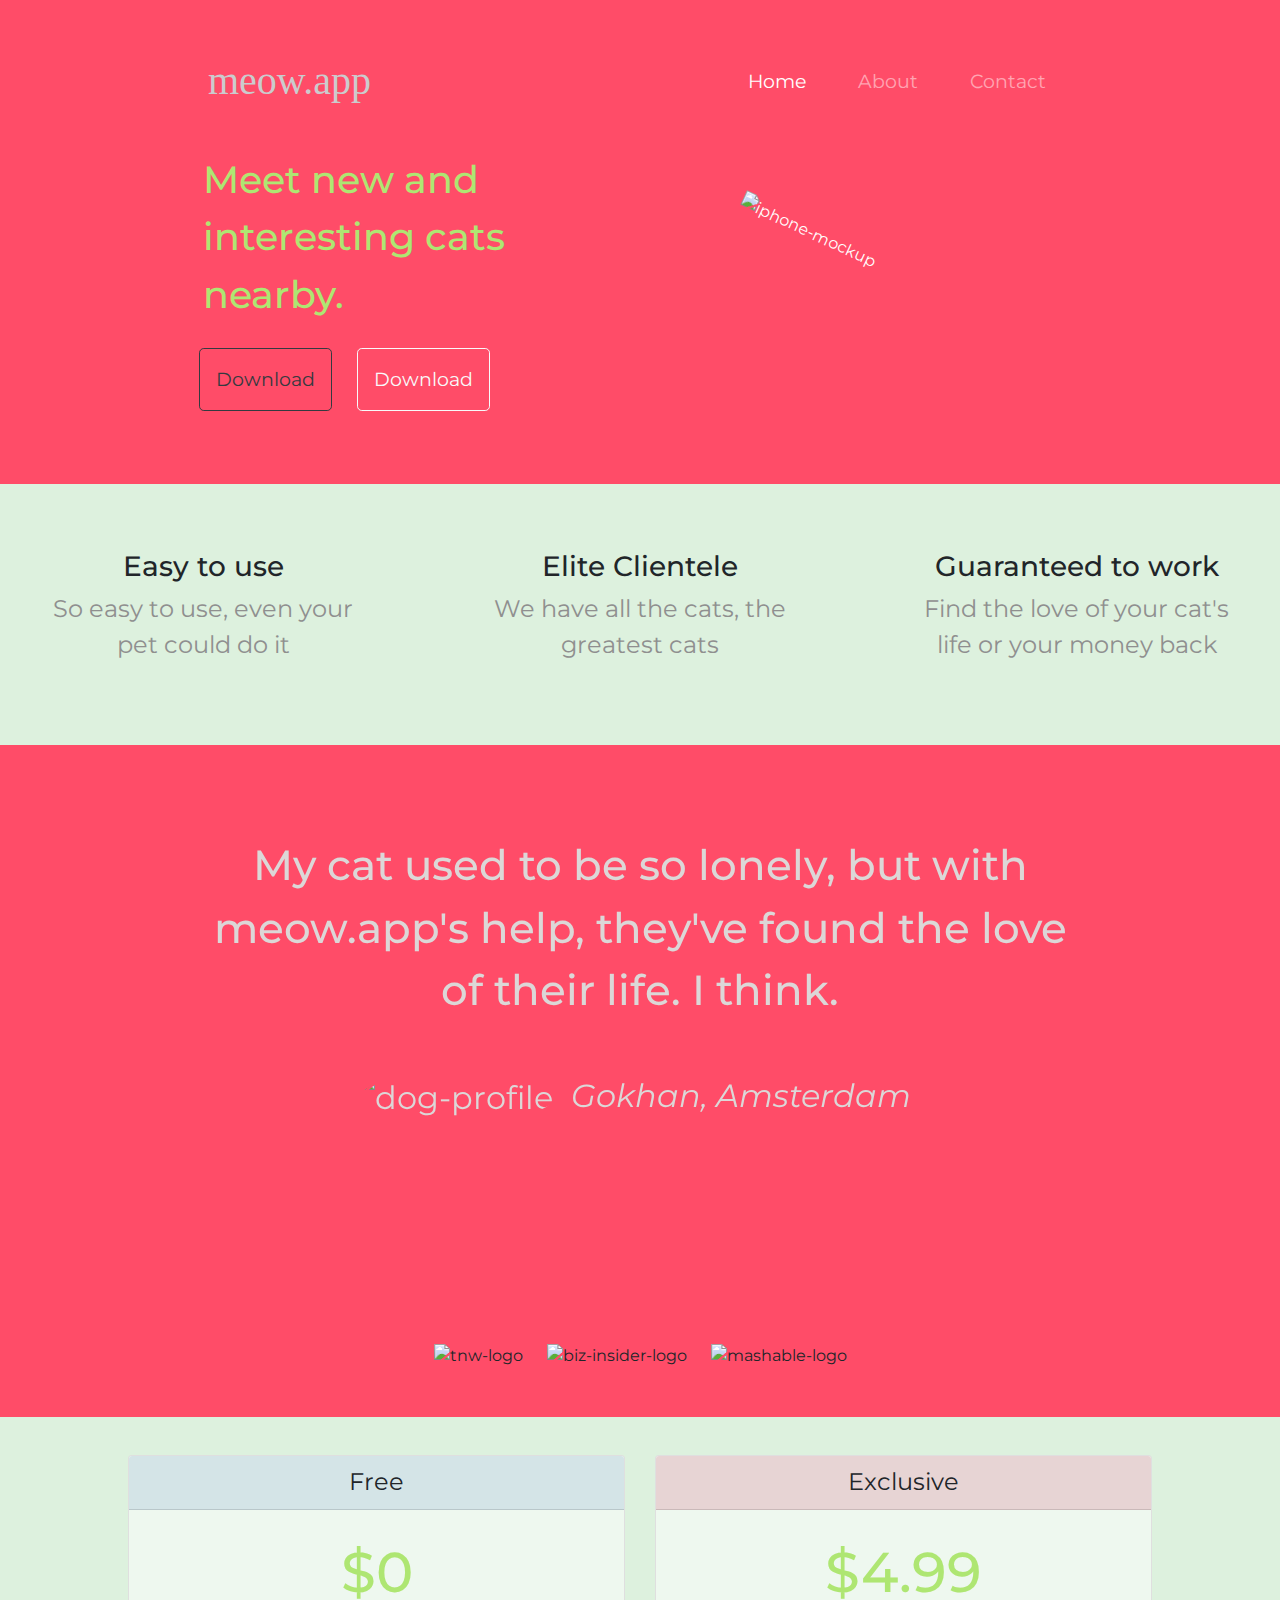
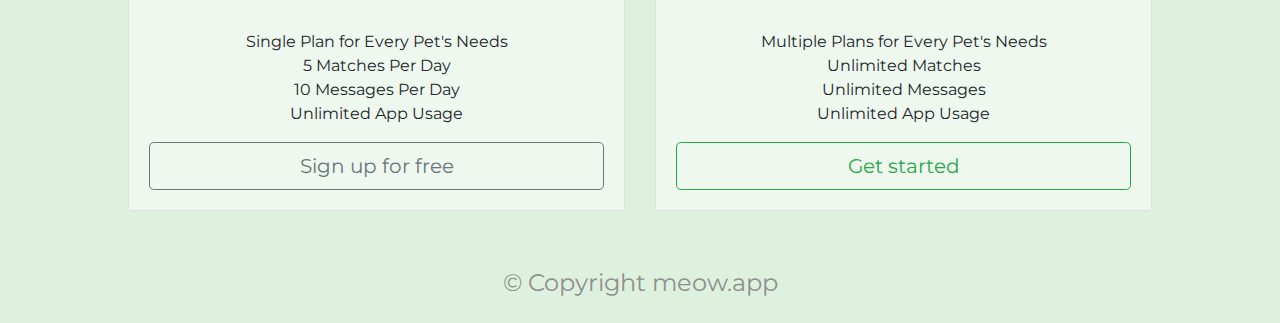
==== commit 10d968b6: "Update index.html" ====
--- a/index.html
+++ b/index.html
@@ -117,7 +117,6 @@
 
   <!-- Press -->
   <section id="press">
-    <img class="logo-press" src="images/techcrunch.png" alt="tc-logo">
     <img class="logo-press" src="images/tnw.png" alt="tnw-logo">
     <img class="logo-press" src="images/bizinsider.png" alt="biz-insider-logo">
     <img class="logo-press" src="images/mashable.png" alt="mashable-logo">
